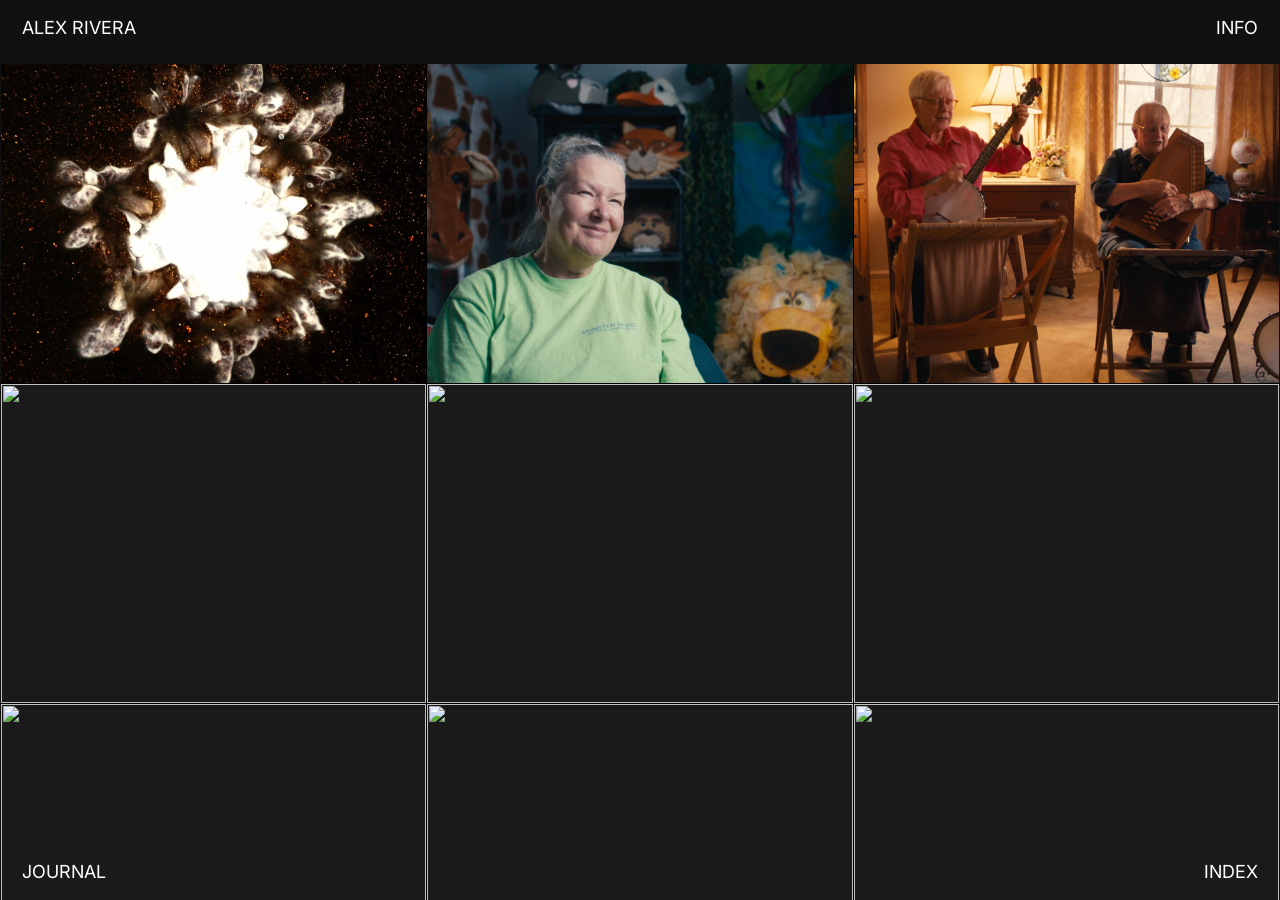
==== sections/journal.html @ 7449768b "Add Portafolio Files" ====
<!DOCTYPE html>
<html lang="en">
<head>
<meta charset="UTF-8">
<meta name="viewport" content="width=device-width, initial-scale=1.0">
<title>Journal — Alex Rivera</title>
<link rel="preconnect" href="https://fonts.googleapis.com">
<link href="https://fonts.googleapis.com/css2?family=Inter:wght@300;400&display=swap" rel="stylesheet">
<link rel="stylesheet" href="../index.css">
<style>

  /* ── override: scroll en esta página ── */
  html, body { overflow: hidden; height: 100%; }

  .journal-wrap {
    position: fixed;
    inset: 0;
    z-index: 5;
    overflow-y: auto;
    padding: 4rem 1px 1px;
    scrollbar-width: none;
  }
  .journal-wrap::-webkit-scrollbar { display: none; }

  /* ── GRID DE FOTOS ── */
  /*
    Grilla masonry-like de 3 columnas con gap de 1px (igual que Alex Cook).
    Cada imagen ocupa su altura natural.
    Para cambiar el número de columnas modifica grid-template-columns.
  */
  .photo-grid {
    display: grid;
    grid-template-columns: repeat(3, 1fr);
    gap: 1px;
    background: #000;
  }

  .photo-item {
    position: relative;
    overflow: hidden;
    cursor: none;
    background: #1a1a1a;
  }

  .photo-item img {
    width: 100%;
    height: 100%;
    object-fit: cover;
    display: block;
    transition: opacity .3s ease;
    aspect-ratio: 4/3;  /* cambia a 3/4 para fotos verticales */
  }

  .photo-grid:hover .photo-item img { opacity: .5; }
  .photo-grid:hover .photo-item:hover img { opacity: 1; }

  /* ── LIGHTBOX ── */
  .lightbox {
    position: fixed;
    inset: 0;
    z-index: 50;
    background: #000;
    display: none;
    align-items: center;
    justify-content: center;
  }
  .lightbox.open { display: flex; }

  .lb-img-wrap {
    position: relative;
    max-width: 65vw;
    max-height: 90vh;
    display: flex;
    align-items: center;
    justify-content: center;
  }

  .lb-img {
    max-width: 100%;
    max-height: 90vh;
    object-fit: contain;
    display: block;
  }

  /* contador arriba-izquierda */
  .lb-counter {
    position: fixed;
    top: 0; left: 0;
    padding: 1.2rem 1.4rem;
    font-size: 11px;
    letter-spacing: .04em;
    color: rgba(255,255,255,0.55);
    z-index: 51;
  }

  /* cerrar arriba-derecha */
  .lb-close {
    position: fixed;
    top: 0; right: 0;
    padding: 1.2rem 1.4rem;
    font-size: 18px;
    color: rgba(255,255,255,0.7);
    cursor: none;
    z-index: 51;
    background: none;
    border: none;
    transition: color .2s;
    line-height: 1;
  }
  .lb-close:hover { color: #fff; }

  /* flechas laterales */
  .lb-arrow {
    position: fixed;
    top: 50%;
    transform: translateY(-50%);
    padding: 1.2rem 1.8rem;
    font-size: 22px;
    color: rgba(255,255,255,0.4);
    cursor: none;
    background: none;
    border: none;
    z-index: 51;
    transition: color .2s;
    line-height: 1;
  }
  .lb-arrow:hover { color: #fff; }
  .lb-prev { left: 0; }
  .lb-next { right: 0; }

  @media (max-width: 600px) {
    body { cursor: auto; }
    .cur { display: none; }
    .photo-grid { grid-template-columns: repeat(2, 1fr); }
    .lb-img-wrap { max-width: 95vw; }
    .lb-arrow { padding: .8rem 1rem; font-size: 18px; }
  }
</style>
</head>
<body>

<div class="cur" id="cur"></div>

<!-- NAV -->
<nav>
  <a class="nav-tl" href="../index.html">Alex Rivera</a>
  <a class="nav-tr" href="info.html">Info</a>
  <a class="nav-bl" href="journal.html">Journal</a>
  <a class="nav-br" href="index2.html">Index</a>
</nav>

<!-- PHOTO GRID -->
<!--
  Para agregar fotos:
  1. Sube las imágenes a assets/images/journal/
  2. Copia un .photo-item y cambia el src
  3. El lightbox se genera automáticamente con JS
  Puedes mezclar fotos horizontales y verticales —
  cambia el aspect-ratio en el CSS si lo necesitas por foto.
-->
<div class="journal-wrap">
  <div class="photo-grid" id="grid">

    <div class="photo-item">
      <img src="../assets/images/journal/Influx.png" alt="">
    </div>
    <div class="photo-item">
      <img src="../assets/images/journal/Playful_Again.png" alt="">
    </div>
    <div class="photo-item">
      <img src="../assets/images/journal/The_Bluebelles.png" alt="">
    </div>
    <div class="photo-item">
      <img src="../assets/images/journal/foto4.jpg" alt="">
    </div>
    <div class="photo-item">
      <img src="../assets/images/journal/foto5.jpg" alt="">
    </div>
    <div class="photo-item">
      <img src="../assets/images/journal/foto6.jpg" alt="">
    </div>
    <div class="photo-item">
      <img src="../assets/images/journal/foto7.jpg" alt="">
    </div>
    <div class="photo-item">
      <img src="../assets/images/journal/foto8.jpg" alt="">
    </div>
    <div class="photo-item">
      <img src="../assets/images/journal/foto9.jpg" alt="">
    </div>

  </div>
</div>

<!-- LIGHTBOX -->
<div class="lightbox" id="lightbox">
  <span class="lb-counter" id="lbCounter">1 / 9</span>
  <button class="lb-close" id="lbClose">✕</button>
  <button class="lb-arrow lb-prev" id="lbPrev">←</button>
  <div class="lb-img-wrap">
    <img class="lb-img" id="lbImg" src="" alt="">
  </div>
  <button class="lb-arrow lb-next" id="lbNext">→</button>
</div>

<script>
  const cur = document.getElementById('cur');

// oculto hasta que el mouse se mueva
cur.style.opacity = '0';

document.addEventListener('mousemove', e => {
  cur.style.opacity = '1';
  cur.style.left = e.clientX + 'px';
  cur.style.top  = e.clientY + 'px';
});

  // ── Lightbox ──
  const items   = Array.from(document.querySelectorAll('.photo-item img'));
  const lb      = document.getElementById('lightbox');
  const lbImg   = document.getElementById('lbImg');
  const lbCount = document.getElementById('lbCounter');
  const total   = items.length;
  let current   = 0;

  function openLb(index) {
    current = index;
    lbImg.src = items[current].src;
    lbCount.textContent = `${current + 1} / ${total}`;
    lb.classList.add('open');
  }

  function closeLb() {
    lb.classList.remove('open');
  }

  function prev() {
    current = (current - 1 + total) % total;
    lbImg.src = items[current].src;
    lbCount.textContent = `${current + 1} / ${total}`;
  }

  function next() {
    current = (current + 1) % total;
    lbImg.src = items[current].src;
    lbCount.textContent = `${current + 1} / ${total}`;
  }

  items.forEach((img, i) => {
    img.parentElement.addEventListener('click', () => openLb(i));
  });

  document.getElementById('lbClose').addEventListener('click', closeLb);
  document.getElementById('lbPrev').addEventListener('click', prev);
  document.getElementById('lbNext').addEventListener('click', next);

  // click en el fondo cierra
  lb.addEventListener('click', e => {
    if (e.target === lb) closeLb();
  });

  // flechas del teclado
  document.addEventListener('keydown', e => {
    if (!lb.classList.contains('open')) return;
    if (e.key === 'ArrowLeft')  prev();
    if (e.key === 'ArrowRight') next();
    if (e.key === 'Escape')     closeLb();
  });
</script>

</body>
</html>
---- index.css ----
/* ═══════════════════════════════════════════
   GLOBAL — compartido por todas las páginas
   ═══════════════════════════════════════════ */

*, *::before, *::after { box-sizing: border-box; margin: 0; padding: 0; }

:root {
  --bg:      #111111;
  --ink:     #ffffff;
  --dim:     rgba(255,255,255,0.32);
  --line:    rgba(255,255,255,0.1);
  --font:    'Inter', Arial, sans-serif;
  --nav-size: 18px;
  --body-size: 16px;
}

html, body { width: 100%; height: 100%; overflow: hidden; }

body {
  background: var(--bg);
  color: var(--ink);
  font-family: var(--font);
  font-weight: 400;
  font-size: var(--body-size);
  cursor: none;
}

/* ── CURSOR ── */
.cur {
  position: fixed;
  width: 6px; height: 6px;
  background: #fff;
  border-radius: 50%;
  pointer-events: none;
  z-index: 9999;
  opacity: 0;
  transition: opacity .2s;
  transform: translate(-50%, -50%);
}

/* ── NAV: 4 esquinas ── */
nav {
  position: fixed;
  inset: 0;
  z-index: 10;
  pointer-events: none;
}

nav a {
  position: absolute;
  font-size: var(--nav-size);
  font-family: var(--font);
  font-weight: 400;
  letter-spacing: 0em;
  text-transform: uppercase;
  color: #ffffff;
  text-decoration: none;
  pointer-events: all;
  transition: color .2s;
  padding: 1.2rem 1.4rem;
  line-height: 1;
  cursor: none;
}
nav a:hover { color: rgba(255,255,255,0.55); }

.nav-tl { top: 0; left: 0; }
.nav-tr { top: 0; right: 0; }
.nav-bl { bottom: 0; left: 0; }
.nav-br { bottom: 0; right: 0; }

/* ── VIDEO BACKGROUNDS ── */
.bg-videos {
  position: fixed;
  inset: 0;
  z-index: 0;
}

.bg-video {
  position: absolute;
  inset: 0;
  width: 100%; height: 100%;
  object-fit: cover;
  filter: brightness(.5) saturate(.3);
  opacity: 0;
  transition: opacity .5s ease;
}

.bg-video.active { opacity: 1; }

/* ── STATIC BG IMAGE ── */
.bg-static {
  position: fixed;
  inset: 0;
  z-index: 0;
  background-size: cover;
  background-position: center;
  filter: brightness(.35) saturate(.25);
}

/* ── PROJECT LIST (index.html) ── */
main.projects-wrap {
  position: fixed;
  inset: 0;
  z-index: 5;
  display: flex;
  align-items: center;
  padding: 0 1.4rem;
}

.projects {
  display: flex;
  flex-direction: column;
  gap: 0;
}

.proj-link {
  font-size: 18px;
  font-family: var(--font);
  font-weight: 400;
  letter-spacing: 0em;
  text-transform: uppercase;
  color: #ffffff;
  text-decoration: none;
  line-height: 1;
  padding: .3rem 0;
  display: block;
  transition: color .15s;
  cursor: none;
  width: fit-content;
}

.projects:hover .proj-link { color: rgba(255,255,255,0.28); }
.projects:hover .proj-link:hover { color: #fff; }

/* ── PAGE CONTENT ── */
.page-content {
  position: fixed;
  inset: 0;
  z-index: 5;
  display: flex;
  flex-direction: column;
  justify-content: center;
  padding: 3.5rem 1.4rem;
}

/* ── JOURNAL PAGE ── */
.journal-list {
  display: flex;
  flex-direction: column;
  gap: 0;
  max-width: 600px;
}

.journal-entry {
  display: flex;
  justify-content: space-between;
  align-items: baseline;
  padding: .6rem 0;
  border-bottom: 1px solid var(--line);
  gap: 2rem;
  cursor: none;
}

.journal-title {
  font-size: 16px;
  color: #fff;
  text-decoration: none;
  transition: color .15s;
}
.journal-title:hover { color: var(--dim); }

.journal-date {
  font-size: 16px;
  color: var(--dim);
  white-space: nowrap;
}

.page-label {
  font-size: 16px;
  color: var(--dim);
  margin-bottom: 2rem;
  text-transform: uppercase;
}

/* ── MOBILE ── */
@media (max-width: 600px) {
  body { cursor: auto; }
  .cur { display: none; }
  html, body { overflow-y: auto; }
}
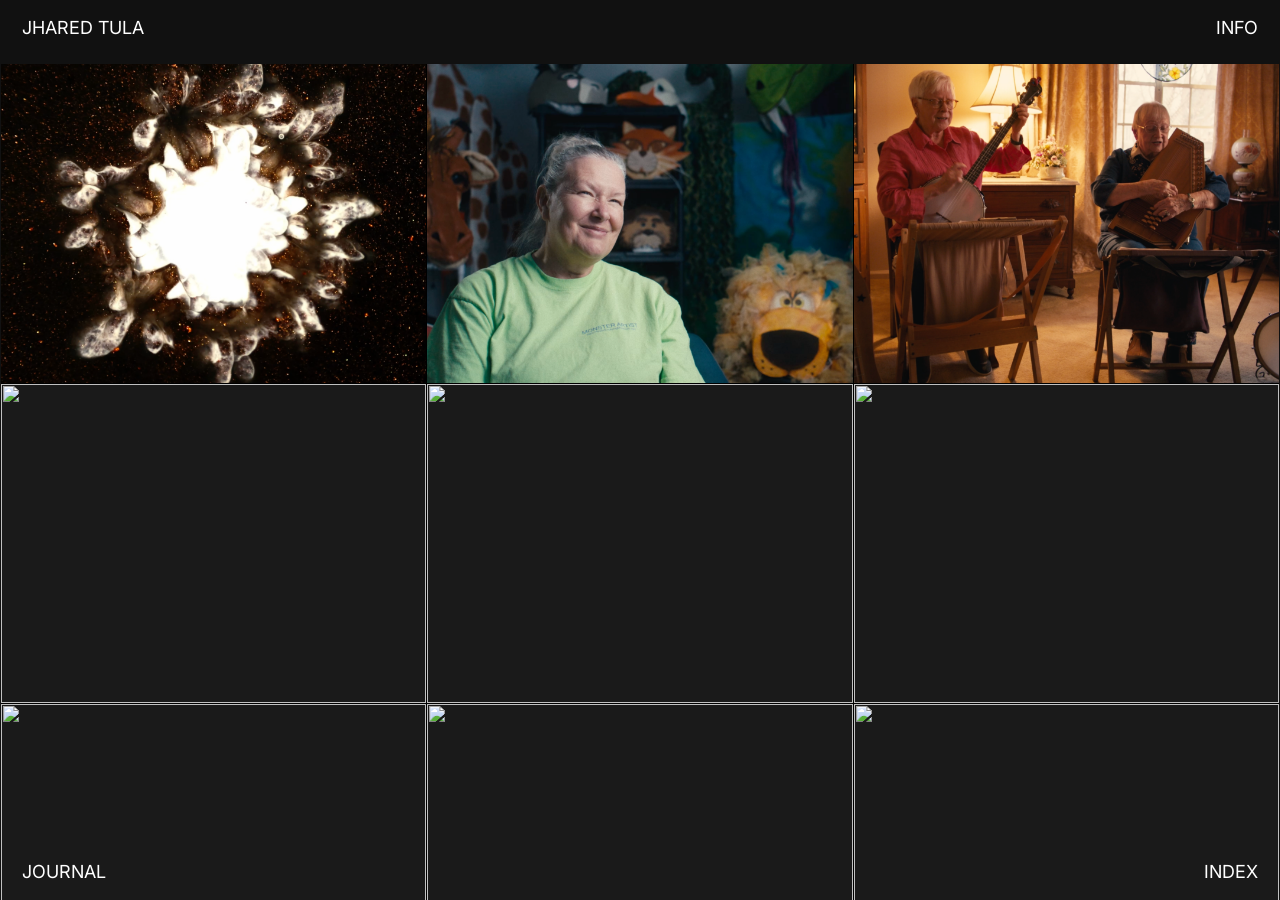
==== commit 0c6fa4ac: "Update journal title and navigation link to reflect correct author name" ====
--- a/sections/journal.html
+++ b/sections/journal.html
@@ -3,7 +3,7 @@
 <head>
 <meta charset="UTF-8">
 <meta name="viewport" content="width=device-width, initial-scale=1.0">
-<title>Journal — Alex Rivera</title>
+<title>Journal — Jhared Tula</title>
 <link rel="preconnect" href="https://fonts.googleapis.com">
 <link href="https://fonts.googleapis.com/css2?family=Inter:wght@300;400&display=swap" rel="stylesheet">
 <link rel="stylesheet" href="../index.css">
@@ -143,7 +143,7 @@
 
 <!-- NAV -->
 <nav>
-  <a class="nav-tl" href="../index.html">Alex Rivera</a>
+  <a class="nav-tl" href="../index.html">Jhared Tula</a>
   <a class="nav-tr" href="info.html">Info</a>
   <a class="nav-bl" href="journal.html">Journal</a>
   <a class="nav-br" href="index2.html">Index</a>
